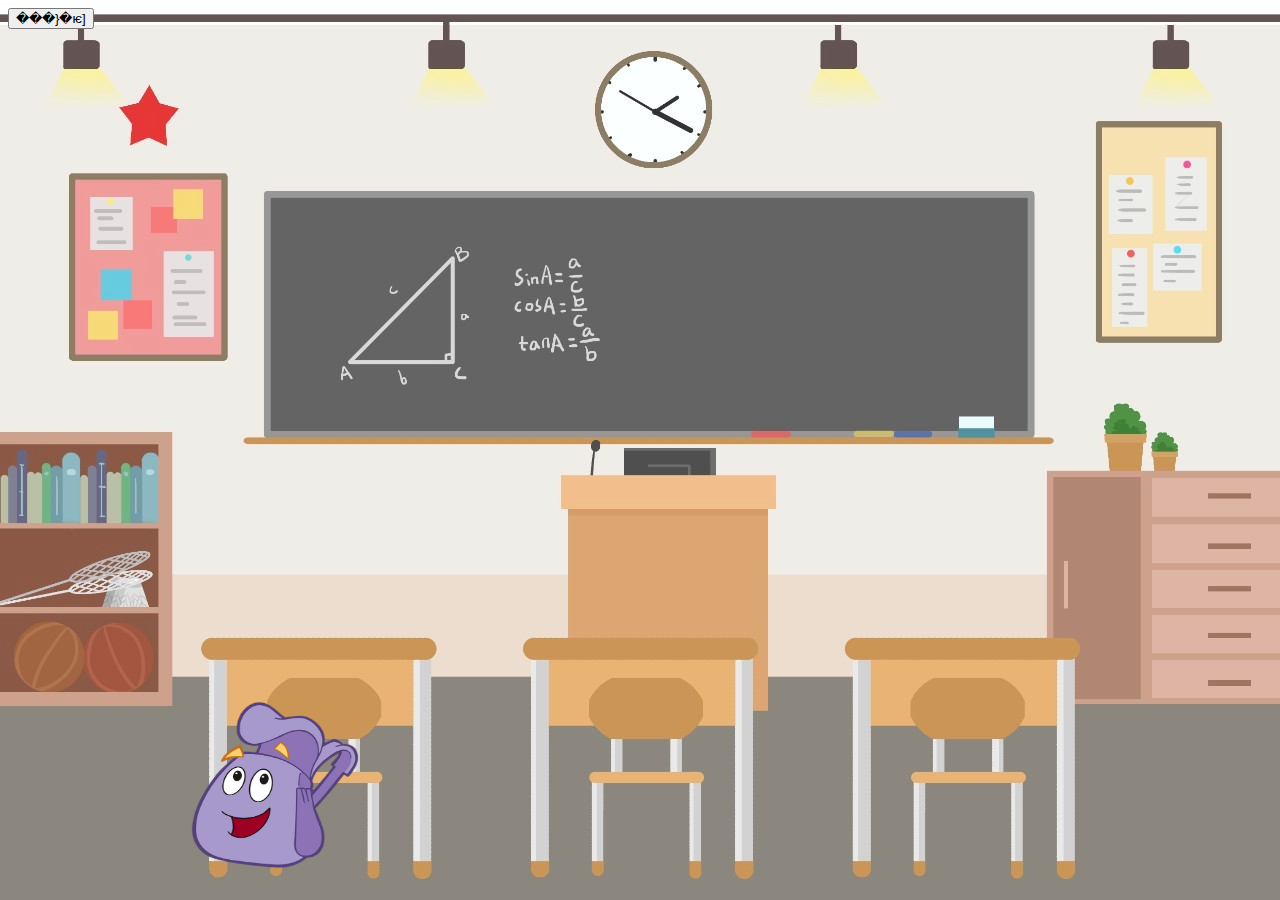
==== classroom.html @ 0c1b2092 "教室完成 電腦教室初步" ====
<!DOCTYPE html>
<html lang="en">
<head>
    <meta charset="UTF-8">
    <script src="classroom.js"></script>
    <link rel="stylesheet" href="classroom.css">
    <title>�Ы�</title>
  <style>
body {
  background-image:url("background.jpg");
}
</style>
</head>
<body>
    <img id="backpack" src="backpack.jpg">
  <button type="button" onclick="a();">���}�ѥ]</button>
</body>
</html>
---- classroom.css ----
#backpack{
    height:170px;
    width:170px;
    position:absolute;
    top:700px;
    right: 920px;
  }
  #button{
    position:absolute;
    top:840px;
    right:870px;
  }
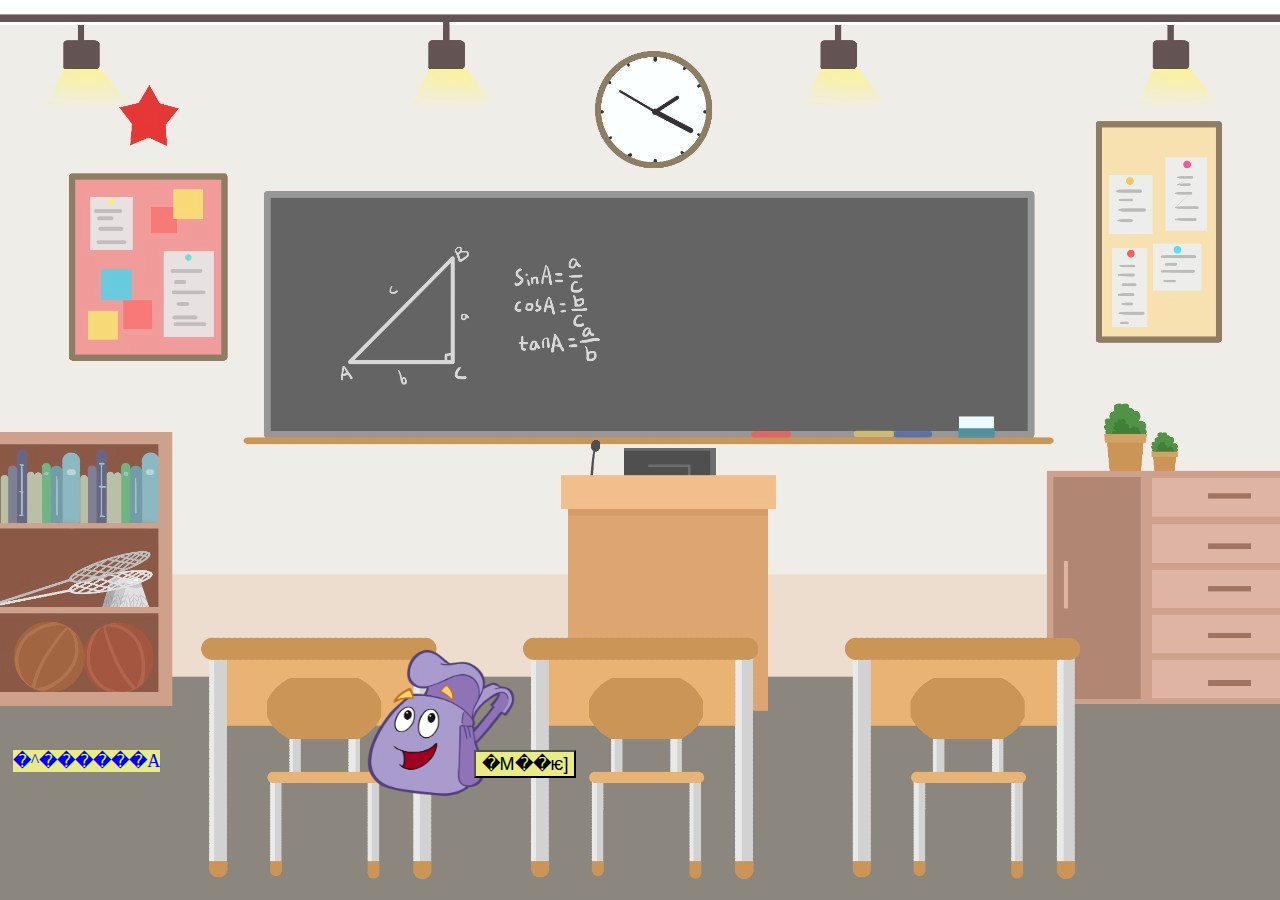
==== commit 87f37d5f: "快好了" ====
--- a/classroom.html
+++ b/classroom.html
@@ -2,17 +2,16 @@
 <html lang="en">
 <head>
     <meta charset="UTF-8">
+    <meta http-equiv="X-UA-Compatible" content="IE=edge">
+    <meta name="viewport" content="width=device-width, initial-scale=1.0">
+    <title>�Ы�</title>
     <script src="classroom.js"></script>
     <link rel="stylesheet" href="classroom.css">
-    <title>�Ы�</title>
-  <style>
-body {
-  background-image:url("background.jpg");
-}
-</style>
+    
 </head>
 <body>
-    <img id="backpack" src="backpack.jpg">
-  <button type="button" onclick="a();">���}�ѥ]</button>
+  <img id="backpack"src="backpack.png" >
+  <button id="button" onclick="find();">�M��ѥ]</button>
+  <a href="scene.html"><div id="back">�^������A</div></a>
 </body>
 </html>--- a/classroom.css
+++ b/classroom.css
@@ -1,13 +1,24 @@
+body {
+  background-image: url("background.jpg");
+}
 #backpack{
-    height:170px;
-    width:170px;
-    position:absolute;
-    top:700px;
-    right: 920px;
-  }
-  #button{
-    position:absolute;
-    top:840px;
-    right:870px;
-  }
-  +  height: 150px;
+  width: 150px;
+  position: absolute;
+  margin-top: 50%;
+  margin-left: 28%;
+}
+#button{
+  position: absolute;
+  margin-top:  58%;
+  left: 37%;
+  font-size: large;
+  background-color: rgb(233, 235, 134);
+}   
+#back{
+  position: absolute;
+  margin-top:  58%;
+  left: 1%;
+  font-size: large;
+  background-color: rgb(233, 235, 134);
+}   